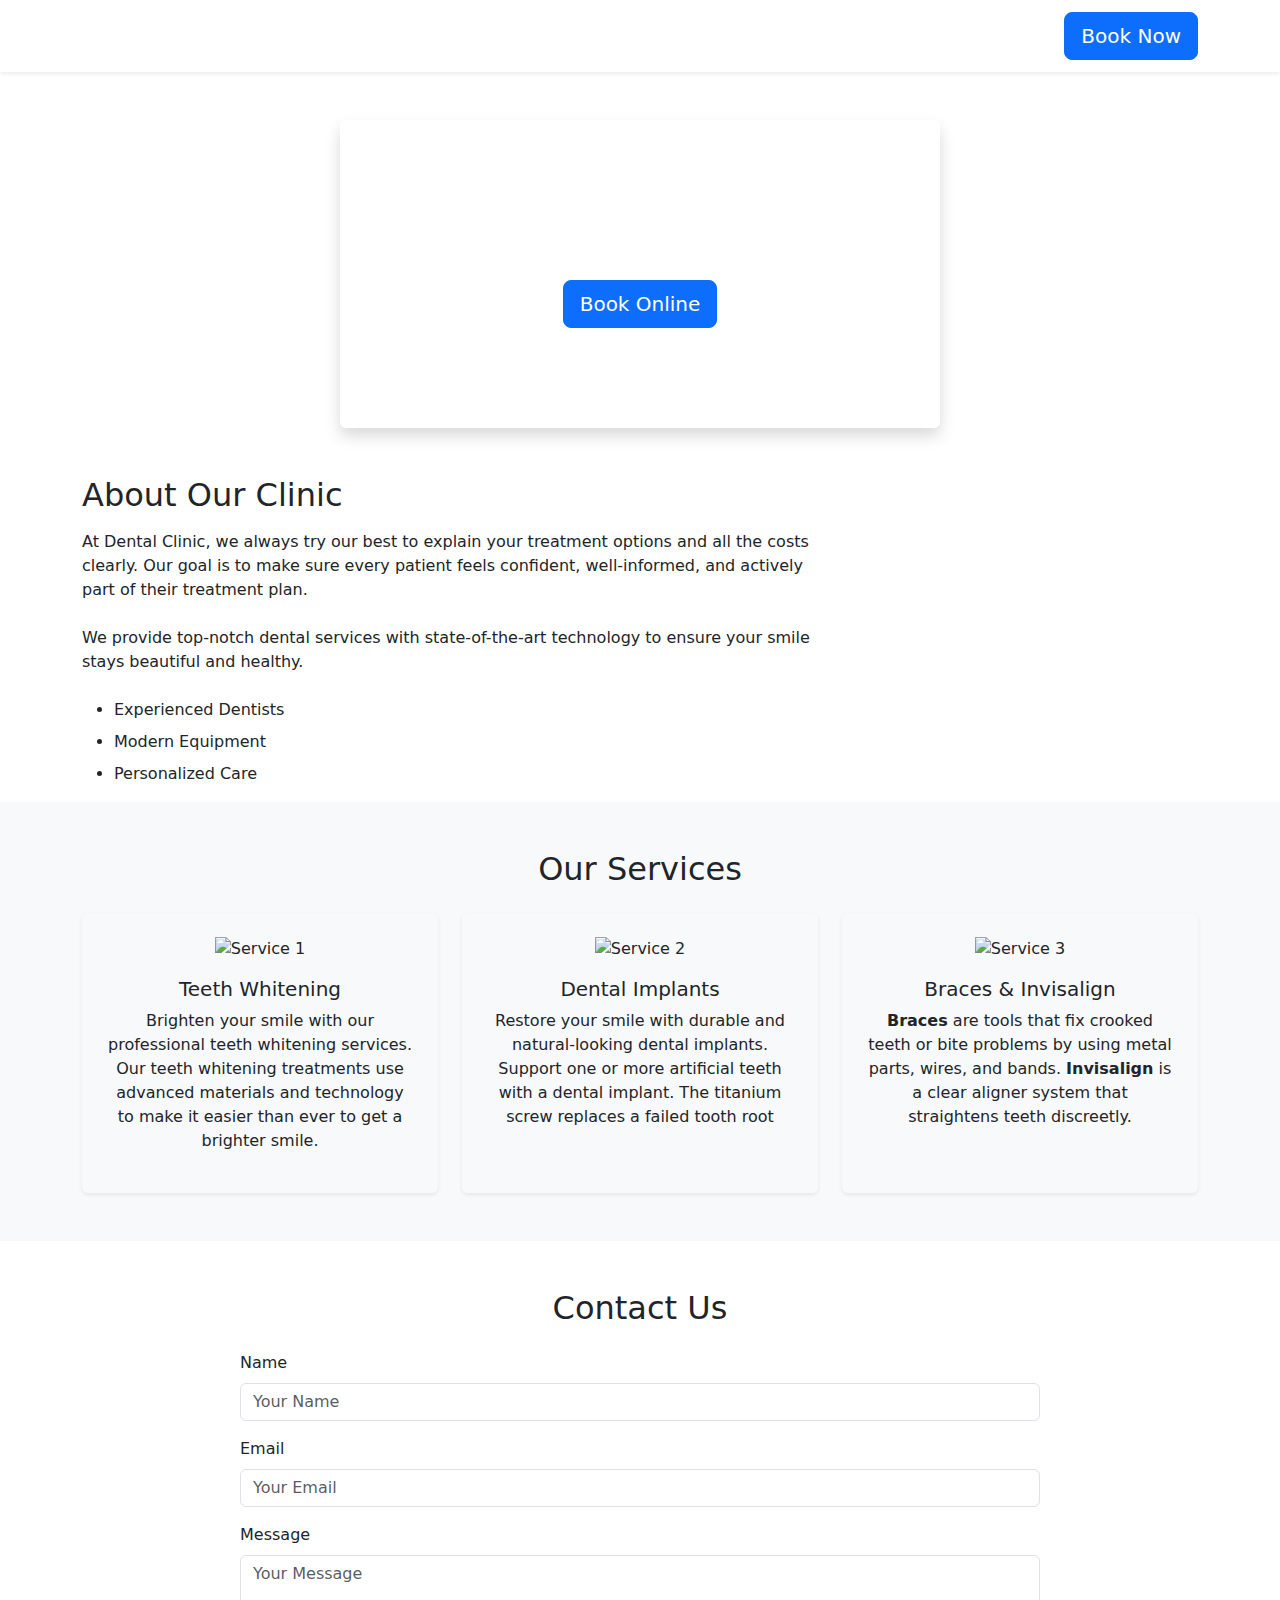
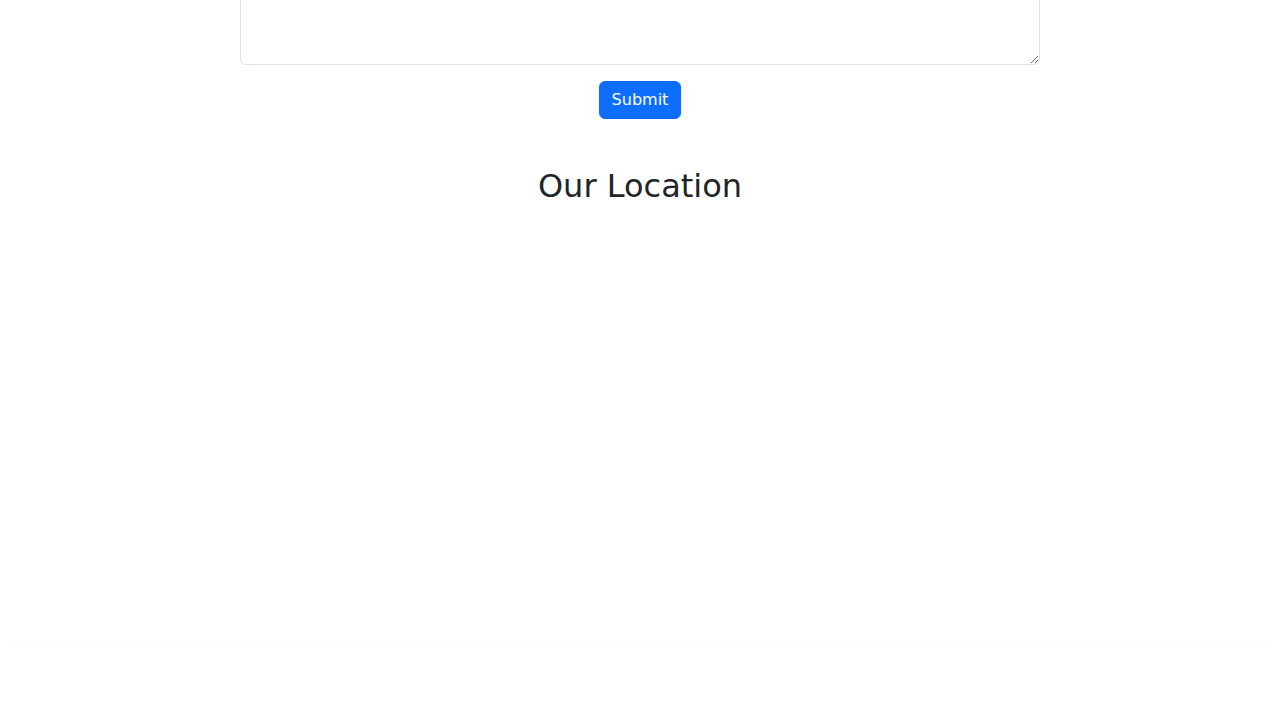
==== index.html @ 96da1223 "test" ====
<!DOCTYPE html>
<html lang="en">
<head>
  <meta charset="UTF-8">
  <meta name="viewport" content="width=device-width, initial-scale=1.0">
  <title>Dental</title>
  <link href="https://cdn.jsdelivr.net/npm/bootstrap@5.3.0/dist/css/bootstrap.min.css" rel="stylesheet">
  <link rel="stylesheet" href="style.css">

</head>
<body>


  <!-- Navbar -->
<nav class="navbar navbar-expand-lg navbar-light bg-dark-navy shadow-sm">
  <div class="container">
    <a class="navbar-brand" href="#"><p class="text-white">happy smile</p></a>
    <button class="navbar-toggler bg-custom-blue" type="button" data-bs-toggle="collapse" data-bs-target="#navbarNav">
      <span class="navbar-toggler-icon bg-custom-blue"></span>
    </button>
    <!-- Navbar Links -->
    <div class="collapse navbar-collapse" id="navbarNav">
      <ul class="navbar-nav ms-auto me-0">
        <li class="nav-item"><a class="nav-link text-white fs-4" href="#">Home</a></li>
        <li class="nav-item"><a class="nav-link text-white fs-4" href="#about">About Us</a></li>
        <li class="nav-item"><a class="nav-link text-white fs-4" href="#services">Services</a></li>
        <li class="nav-item"><a class="nav-link text-white fs-4" href="#prices">Prices</a></li>
        <li class="nav-item"><a class="nav-link text-white fs-4" href="#ourteam">Our Team</a></li>
        <li class="nav-item"><a class="nav-link text-white fs-4" href="#contact">Contact</a></li>
      </ul>
    </div>
    
    <!-- Book Now Button -->
    <a href="" class="btn btn-primary btn-lg d-none d-lg-block ms-3 me-0">Book Now</a>
  </div>
</nav>

  
  <!-- Hero Section -->
  <header class="hero-section text-center text-white" style="background-image: url('Images/Smile.png');">
    <div class="container py-5">
      <div class="shadow p-5 bg-custom-blue rounded mx-auto" style="max-width: 600px;">
        <h1>Welcome to Dental Clinic</h1>
        <p>Providing exceptional dental care for all ages</p>
        <a href="" class="btn btn-primary btn-lg mt-3">Book Online</a>
        <p>or call <span class="fs-4">0777 48 28 48</span> for appointments</p>
      </div>
    </div>
    
  </header>

  <!-- About Section -->
  <section id="about" class="d-flex align-items-center">
    <div class="container">
        <div class="col-md-8">
          <h2 class="mb-3">About Our Clinic</h2>
          <p class="mb-4">At Dental Clinic, we always try our best to explain your treatment options and all the costs clearly. 
            Our goal is to make sure every patient feels confident, well-informed, and actively part of their treatment plan.</p>
          <p class="mb-4">We provide top-notch dental services with state-of-the-art technology to ensure your smile stays beautiful and healthy.</p>
          <ul>
            <li class="mb-2">Experienced Dentists</li>
            <li class="mb-2">Modern Equipment</li>
            <li class="mb-2">Personalized Care</li>
          </ul>
        </div>
      </div>
    </div>
  </section>
  
  


  <!-- Services Section -->
  <section id="services" class="py-5 bg-light">
    <div class="container">
      <h2 class="text-center mb-4 text-custom-blue">Our Services</h2>
      <div class="row">
        <!-- Service 1 -->
        <div class="col-md-4 text-center service-card">
          <div class="p-4 rounded shadow-sm bg-custom-blue h-100">
            <img src="Images/whitening.webp" alt="Service 1" class="mb-3 w-50">
            <h5>Teeth Whitening</h5>
            <p>Brighten your smile with our professional teeth whitening services. Our teeth whitening treatments use advanced materials and technology to make it easier than ever to get a brighter smile.</p>
          </div>
        </div>
        <!-- Service 2 -->
        <div class="col-md-4 text-center service-card">
          <div class="p-4 rounded shadow-sm bg-custom-blue h-100">
            <img src="Images/implants.webp" alt="Service 2" class="mb-3 w-50">
            <h5>Dental Implants</h5>
            <p>Restore your smile with durable and natural-looking dental implants. Support one or more artificial teeth with a dental implant. The titanium screw replaces a failed tooth root</p>
          </div>
        </div>
        <!-- Service 3 -->
        <div class="col-md-4 text-center service-card">
          <div class="p-4 rounded shadow-sm bg-custom-blue h-100">
            <img src="Images/braces & Invisalign.webp" alt="Service 3" class="mb-3 w-50">
            <h5>Braces & Invisalign</h5>
            <p><b>Braces</b> are tools that fix crooked teeth or bite problems by using metal parts, wires, and bands.
         <b>Invisalign</b> is a clear aligner system that straightens teeth discreetly.</p>
          </div>
        </div>
      </div>
    </div>
  </section>

  <!-- Contact Section -->
<section id="contact" class="py-5">
  <div class="container">
    <form class="mx-auto" style="max-width: 800px;"> <!-- Limit form width -->
      <h2 class="text-center mb-4">Contact Us</h2>
      <div class="mb-3">
        <label for="name" class="form-label">Name</label>
        <input type="text" class="form-control" id="name" placeholder="Your Name">
      </div>
      <div class="mb-3">
        <label for="email" class="form-label">Email</label>
        <input type="email" class="form-control" id="email" placeholder="Your Email">
      </div>
      <div class="mb-3">
        <label for="message" class="form-label">Message</label>
        <textarea class="form-control" id="message" rows="4" placeholder="Your Message"></textarea>
      </div>
      <div class="d-flex justify-content-center">
        <button type="submit" class="btn btn-primary">Submit</button>
      </div>
    </form>
  </div>
</section>


  <!--location-->
  <section id="location" class="d-flex align-items-center">
    <div class="container">
      <h2 class="text-center mb-4">Our Location</h2>
      <div class="row justify-content-center">
        <div class="col-md-8">
          <div class="ratio ratio-16x9">
            <iframe class="embed-responsive-item" src="https://www.google.com/maps/embed?pb=!1m18!1m12!1m3!1d3961.0656265239536!2d79.86579387581777!3d6.882742118882746!2m3!1f0!2f0!3f0!3m2!1i1024!2i768!4f13.1!3m3!1m2!1s0x3ae25b21c4ad9c7f%3A0x2db603e21bdfd4f9!2sHavelock%20City%20Mall!5e0!3m2!1sen!2slk!4v1733757440611!5m2!1sen!2slk" allowfullscreen="" loading="lazy" referrerpolicy="no-referrer-when-downgrade"></iframe>
          </div>
        </div>
      </div>
    </div>
  </section>
  
  
  
  

  <!-- Footer -->
  <footer class="bg-dark-navy text-white text-center py-3 shadow-sm">
    <p>© 2024 Dental Clinic | All Rights Reserved</p>
  </footer>

  <script src="https://cdn.jsdelivr.net/npm/bootstrap@5.3.0/dist/js/bootstrap.bundle.min.js"></script>
</body>
</html>
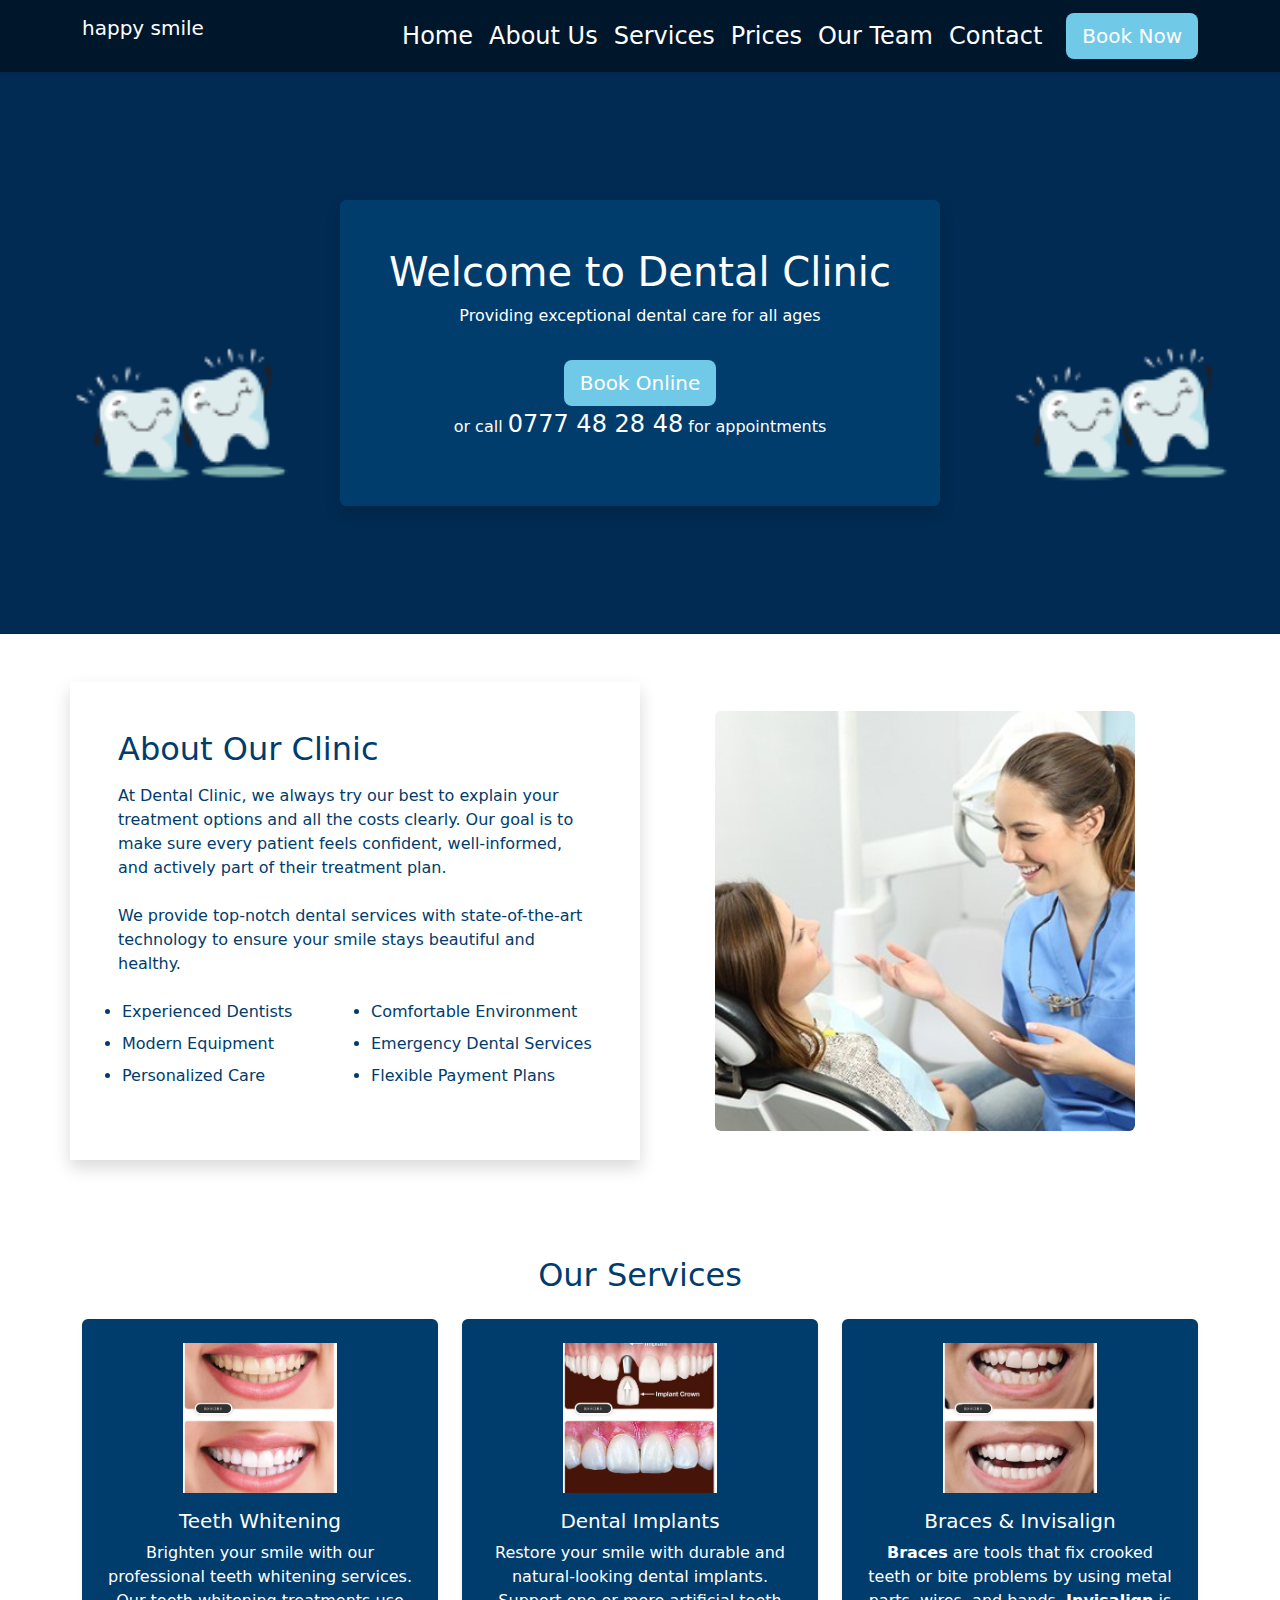
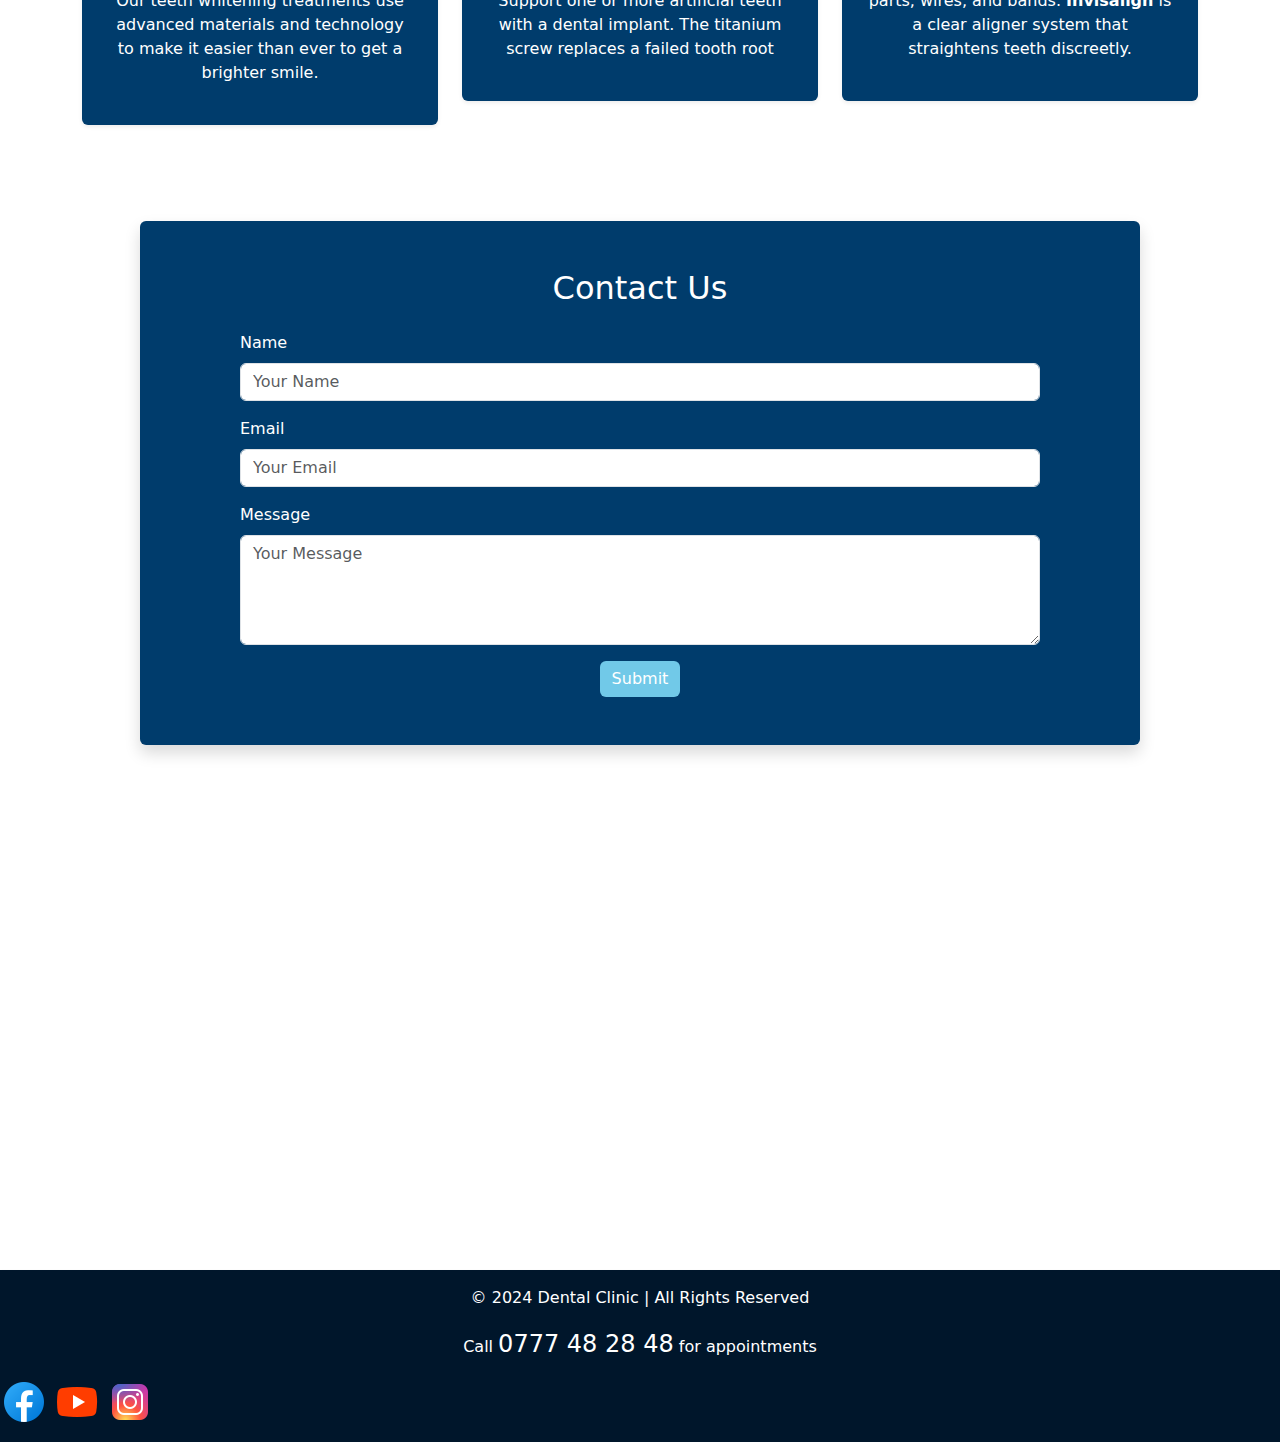
==== commit 0c1cdd59: "feet update index.html" ====
--- a/index.html
+++ b/index.html
@@ -5,7 +5,7 @@
   <meta name="viewport" content="width=device-width, initial-scale=1.0">
   <title>Dental</title>
   <link href="https://cdn.jsdelivr.net/npm/bootstrap@5.3.0/dist/css/bootstrap.min.css" rel="stylesheet">
-  <link rel="stylesheet" href="style.css">
+  <link rel="stylesheet" href="DentalWeb/style.css">
 
 </head>
 <body>
@@ -37,7 +37,7 @@
 
   
   <!-- Hero Section -->
-  <header class="hero-section text-center text-white" style="background-image: url('Images/Smile.png');">
+  <header class="hero-section text-center text-white" style="background-image: url('DentalWeb/Images/Smile.png');">
     <div class="container py-5">
       <div class="shadow p-5 bg-custom-blue rounded mx-auto" style="max-width: 600px;">
         <h1>Welcome to Dental Clinic</h1>
@@ -50,35 +50,50 @@
   </header>
 
   <!-- About Section -->
-  <section id="about" class="d-flex align-items-center">
+  <section id="about" class="d-flex justify-content-center text-custom-blue p-5" style="min-height: 60vh;">
     <div class="container">
-        <div class="col-md-8">
+      <div class="row align-items-center">
+        <!-- Shadow Box -->
+        <div class="col-md-6 shadow p-5">
           <h2 class="mb-3">About Our Clinic</h2>
           <p class="mb-4">At Dental Clinic, we always try our best to explain your treatment options and all the costs clearly. 
             Our goal is to make sure every patient feels confident, well-informed, and actively part of their treatment plan.</p>
           <p class="mb-4">We provide top-notch dental services with state-of-the-art technology to ensure your smile stays beautiful and healthy.</p>
-          <ul>
-            <li class="mb-2">Experienced Dentists</li>
-            <li class="mb-2">Modern Equipment</li>
-            <li class="mb-2">Personalized Care</li>
-          </ul>
+          <div class="row">
+            <ul class="text-start ps-3 col-md-6">
+              <li class="mb-2">Experienced Dentists</li>
+              <li class="mb-2">Modern Equipment</li>
+              <li class="mb-2">Personalized Care</li>
+            </ul>
+            <ul class="text-start ps-3 col-md-6">
+              <li class="mb-2">Comfortable Environment</li>
+              <li class="mb-2">Emergency Dental Services</li>
+              <li class="mb-2">Flexible Payment Plans</li>
+            </ul>
+          </div>
+        </div>
+        <!-- Image -->
+        <div class="col-md-6 text-center">
+          <img src="DentalWeb/Images/aboutus.jpg" alt="Dental Clinic" class="img-fluid rounded" style=" height: 420px;">
         </div>
       </div>
     </div>
   </section>
   
   
+  
+  
 
 
   <!-- Services Section -->
-  <section id="services" class="py-5 bg-light">
+  <section id="services" class="py-5">
     <div class="container">
       <h2 class="text-center mb-4 text-custom-blue">Our Services</h2>
       <div class="row">
         <!-- Service 1 -->
         <div class="col-md-4 text-center service-card">
           <div class="p-4 rounded shadow-sm bg-custom-blue h-100">
-            <img src="Images/whitening.webp" alt="Service 1" class="mb-3 w-50">
+            <img src="DentalWeb/Images/whitening.webp" alt="Service 1" class="mb-3 w-50">
             <h5>Teeth Whitening</h5>
             <p>Brighten your smile with our professional teeth whitening services. Our teeth whitening treatments use advanced materials and technology to make it easier than ever to get a brighter smile.</p>
           </div>
@@ -86,7 +101,7 @@
         <!-- Service 2 -->
         <div class="col-md-4 text-center service-card">
           <div class="p-4 rounded shadow-sm bg-custom-blue h-100">
-            <img src="Images/implants.webp" alt="Service 2" class="mb-3 w-50">
+            <img src="DentalWeb/Images/implants.webp" alt="Service 2" class="mb-3 w-50">
             <h5>Dental Implants</h5>
             <p>Restore your smile with durable and natural-looking dental implants. Support one or more artificial teeth with a dental implant. The titanium screw replaces a failed tooth root</p>
           </div>
@@ -94,7 +109,7 @@
         <!-- Service 3 -->
         <div class="col-md-4 text-center service-card">
           <div class="p-4 rounded shadow-sm bg-custom-blue h-100">
-            <img src="Images/braces & Invisalign.webp" alt="Service 3" class="mb-3 w-50">
+            <img src="DentalWeb/Images/braces & Invisalign.webp" alt="Service 3" class="mb-3 w-50">
             <h5>Braces & Invisalign</h5>
             <p><b>Braces</b> are tools that fix crooked teeth or bite problems by using metal parts, wires, and bands.
          <b>Invisalign</b> is a clear aligner system that straightens teeth discreetly.</p>
@@ -107,6 +122,8 @@
   <!-- Contact Section -->
 <section id="contact" class="py-5">
   <div class="container">
+    <div class="shadow p-5 bg-custom-blue rounded mx-auto" style="max-width: 1000px;">
+
     <form class="mx-auto" style="max-width: 800px;"> <!-- Limit form width -->
       <h2 class="text-center mb-4">Contact Us</h2>
       <div class="mb-3">
@@ -125,9 +142,9 @@
         <button type="submit" class="btn btn-primary">Submit</button>
       </div>
     </form>
+    </div>
   </div>
 </section>
-
 
   <!--location-->
   <section id="location" class="d-flex align-items-center">
@@ -148,8 +165,12 @@
   
 
   <!-- Footer -->
-  <footer class="bg-dark-navy text-white text-center py-3 shadow-sm">
-    <p>© 2024 Dental Clinic | All Rights Reserved</p>
+  <footer class="bg-dark-navy text-white py-3 shadow-sm">
+    <p class="text-center">© 2024 Dental Clinic | All Rights Reserved</p>
+    <p class="text-center">Call <span class="fs-4">0777 48 28 48</span> for appointments</p>
+    <a href="www.facebook.com" class="text-left"><img src="DentalWeb/Images/fb.png"></img/a>
+      <a href="www.youtube.com" class="text-left"><img src="DentalWeb/Images/yt.png"></img/a>
+        <a href="www.instragram.com" class="text-left"><img src="DentalWeb/Images/instra.png"></img/a>
   </footer>
 
   <script src="https://cdn.jsdelivr.net/npm/bootstrap@5.3.0/dist/js/bootstrap.bundle.min.js"></script>
--- a/DentalWeb/style.css
+++ b/DentalWeb/style.css
@@ -0,0 +1,113 @@
+ /* Custom Bootstrap Overrides */
+ :root {
+    --bs-primary: #002A4E; /* Navy Blue */
+    --bs-secondary: #FFFFFF; /* White */
+    --bs-info: #ADE8F4; /* Aqua/Teal */
+  }
+
+  .bg-custom-blue {
+background-color: #003C6C;
+color: white; /* Optional for text visibility */
+}
+
+.text-custom-blue {
+color: #003C6C;
+}
+
+.bg-dark-navy {
+background-color: #00162B;
+color: white; /* Optional, for better text contrast */
+}
+  
+  body {
+   
+    color: var(--bs-secondary);
+  }
+
+  .navbar-brand img {
+    height: 50px;
+  }
+
+  .nav-link {
+    color: var(--bs-secondary) !important;
+  }
+
+  .nav-link:hover {
+    color: var(--bs-info) !important;
+  }
+
+  .hero-section {
+    background-color: var(--bs-primary);
+    color: var(--bs-secondary);
+    background-size: cover;
+    background-position: center;
+    padding: 5rem 0;
+  }
+
+  .btn-primary {
+    background-color: #71C9E8; /* Slightly darker Aqua */
+    border: none;
+  }
+
+  .btn-primary:hover {
+    
+    background-color: var(--bs-info);
+  }
+
+  .service-card {
+  display: flex;
+  flex-direction: column;
+  height: 100%; /* Full height within column */
+}
+
+.service-card .p-4 {
+  flex: 1; /* Ensures the card content stretches to fill available space */
+}
+
+.service-card img {
+  height: 150px; /* Specify height for images */
+  object-fit: cover; /* Ensures the images fill the space nicely */
+}
+
+.service-card:hover .rounded {
+  box-shadow: 0 8px 16px rgba(0, 60, 108, 0.5); /* Adds a blue shadow on hover */
+  transform: scale(1.05); /* Slight zoom effect */
+  transition: transform 0.3s ease, box-shadow 0.3s ease; /* Smooth transition */
+}
+
+.service-card .rounded {
+  min-height: 300px; /* Specifies minimum height for uniformity */
+  transition: transform 0.3s ease, box-shadow 0.3s ease; /* Smooth transition */
+}
+
+
+  footer {
+    color: var(--bs-secondary);
+  }
+
+  footer a {
+    color: #71C9E8;
+    text-decoration: none;
+  }
+
+  footer a:hover {
+    
+    color: var(--bs-info);
+  }
+
+
+
+/* Prices*/
+tbody .service-column {
+  background-color: #046bc0;
+  color:white;
+}
+
+tbody .price-column {
+  background-color: #046bc0;
+  color: white;
+}
+
+table th{
+  background-color: #003C6C;
+}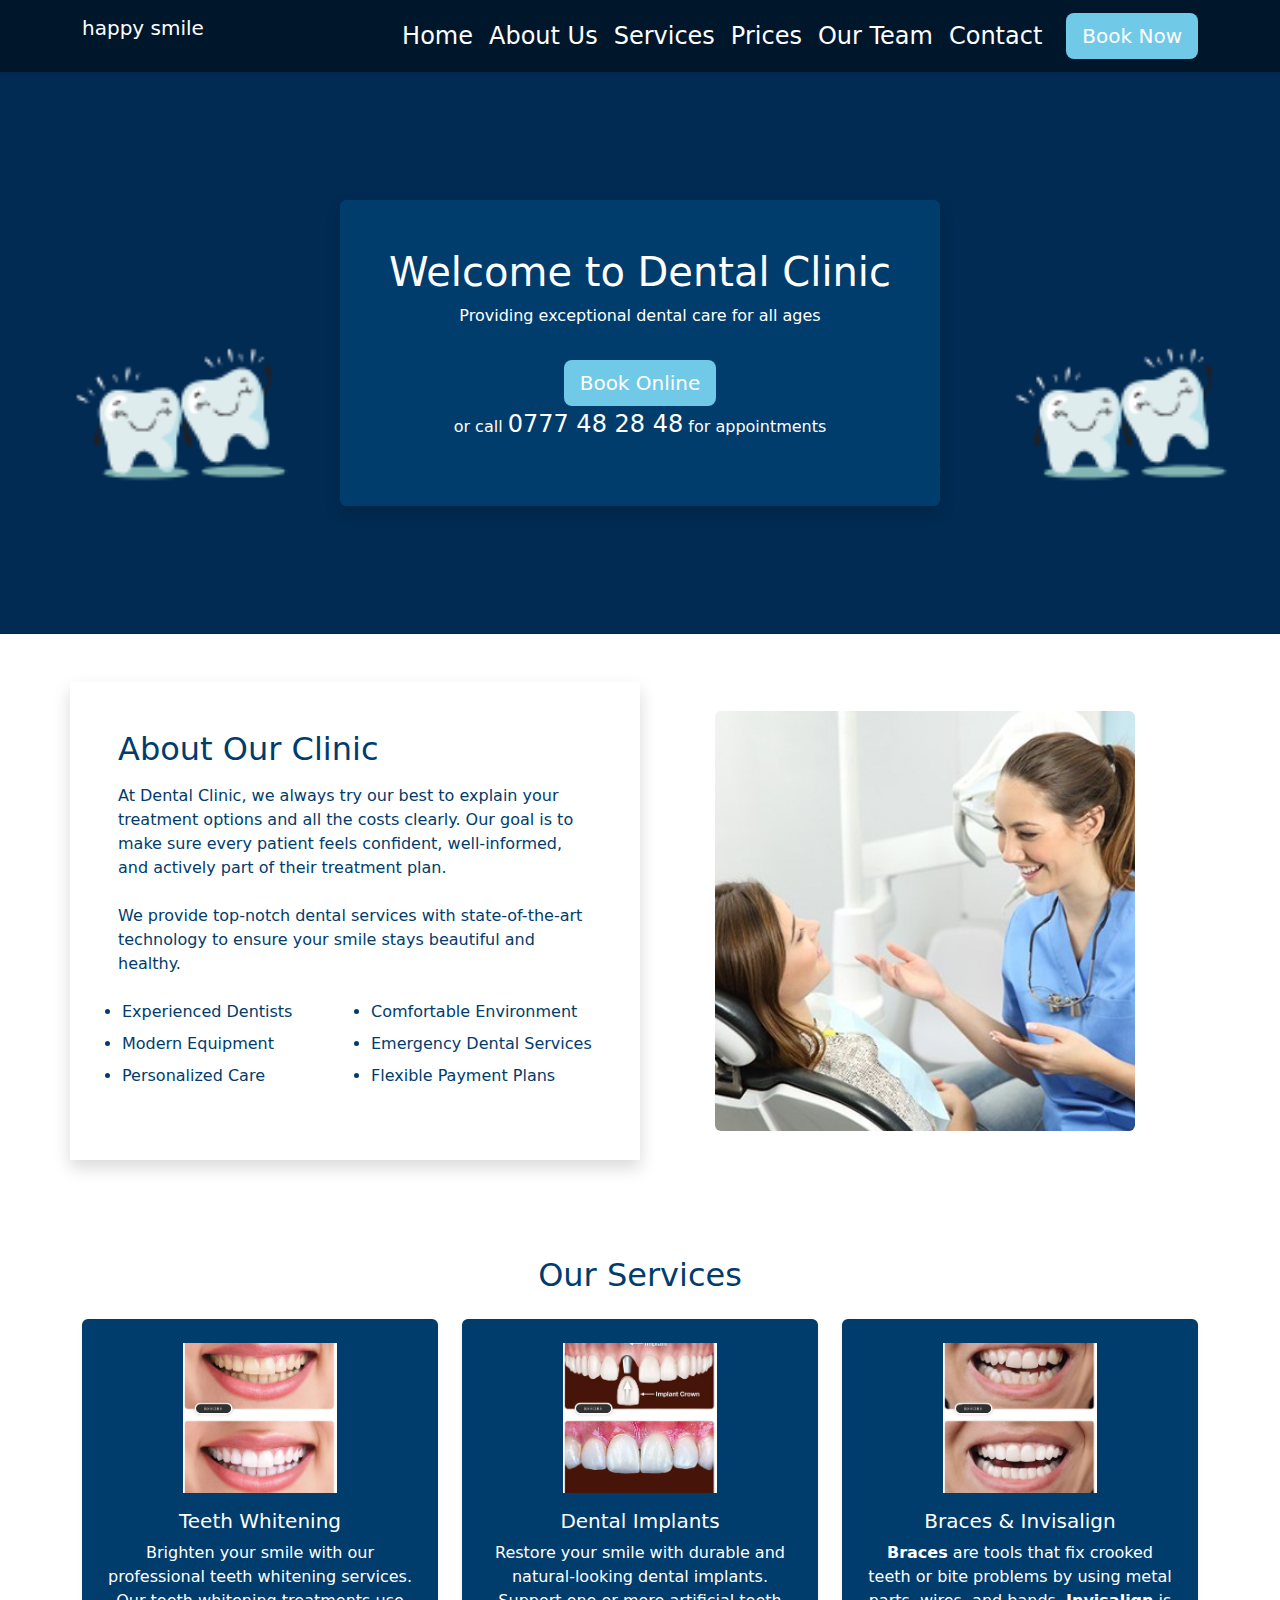
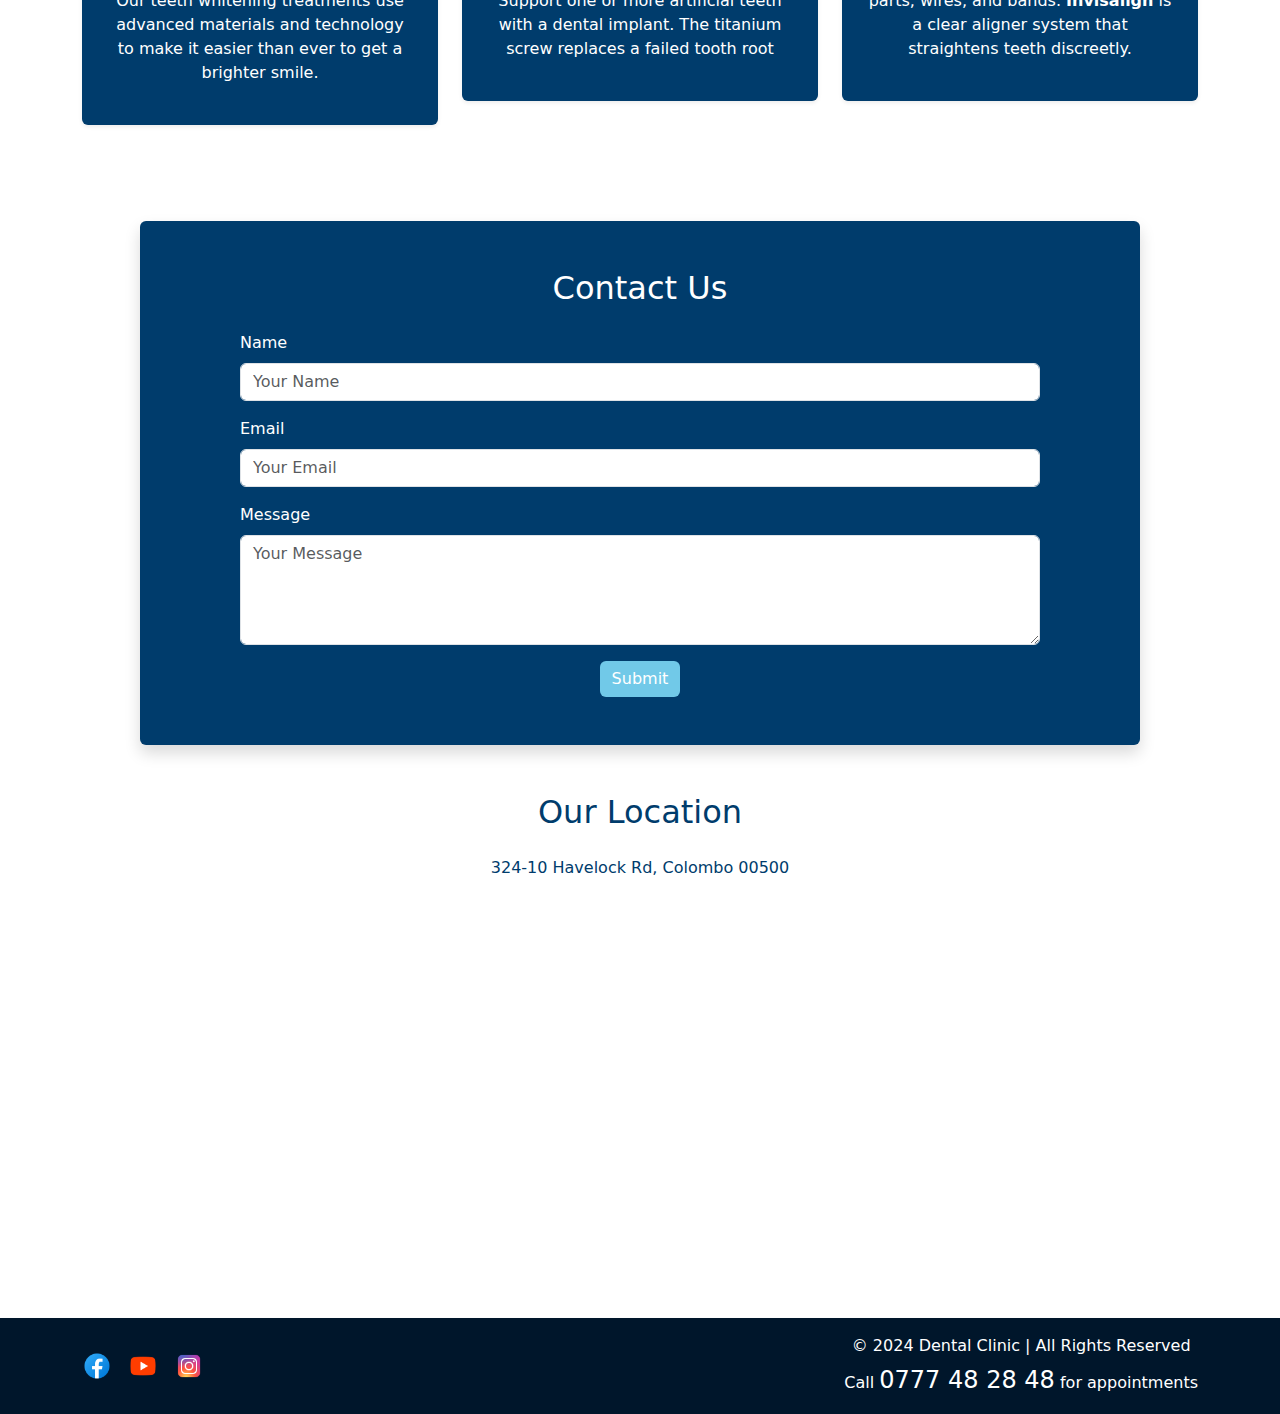
==== commit 6b63c936: "feet add book.html" ====
--- a/index.html
+++ b/index.html
@@ -149,7 +149,8 @@
   <!--location-->
   <section id="location" class="d-flex align-items-center">
     <div class="container">
-      <h2 class="text-center mb-4">Our Location</h2>
+      <h2 class="text-center mb-4 text-custom-blue">Our Location</h2>
+      <p class="text-center mb-4 text-custom-blue">324-10 Havelock Rd, Colombo 00500</p>
       <div class="row justify-content-center">
         <div class="col-md-8">
           <div class="ratio ratio-16x9">
@@ -165,13 +166,30 @@
   
 
   <!-- Footer -->
+ 
   <footer class="bg-dark-navy text-white py-3 shadow-sm">
-    <p class="text-center">© 2024 Dental Clinic | All Rights Reserved</p>
-    <p class="text-center">Call <span class="fs-4">0777 48 28 48</span> for appointments</p>
-    <a href="www.facebook.com" class="text-left"><img src="DentalWeb/Images/fb.png"></img/a>
-      <a href="www.youtube.com" class="text-left"><img src="DentalWeb/Images/yt.png"></img/a>
-        <a href="www.instragram.com" class="text-left"><img src="DentalWeb/Images/instra.png"></img/a>
+    <div class="container d-flex justify-content-between align-items-center">
+      <!-- Social Media Icons -->
+      <div class="d-flex">
+        <a href="https://www.facebook.com" class="me-3">
+          <img src="DentalWeb/Images/fb.png" alt="Facebook" style="width: 30px; height: 30px;">
+        </a>
+        <a href="https://www.youtube.com" class="me-3">
+          <img src="DentalWeb/Images/yt.png" alt="YouTube" style="width: 30px; height: 30px;">
+        </a>
+        <a href="https://www.instagram.com" class="me-3">
+          <img src="DentalWeb/Images/instra.png" alt="Instagram" style="width: 30px; height: 30px;">
+        </a>
+      </div>
+      <!-- Paragraphs -->
+      <div class="text-center">
+        <p class="mb-1">© 2024 Dental Clinic | All Rights Reserved</p>
+        <p class="mb-0">Call <span class="fs-4">0777 48 28 48</span> for appointments</p>
+      </div>
+    </div>
   </footer>
+  
+  
 
   <script src="https://cdn.jsdelivr.net/npm/bootstrap@5.3.0/dist/js/bootstrap.bundle.min.js"></script>
 </body>
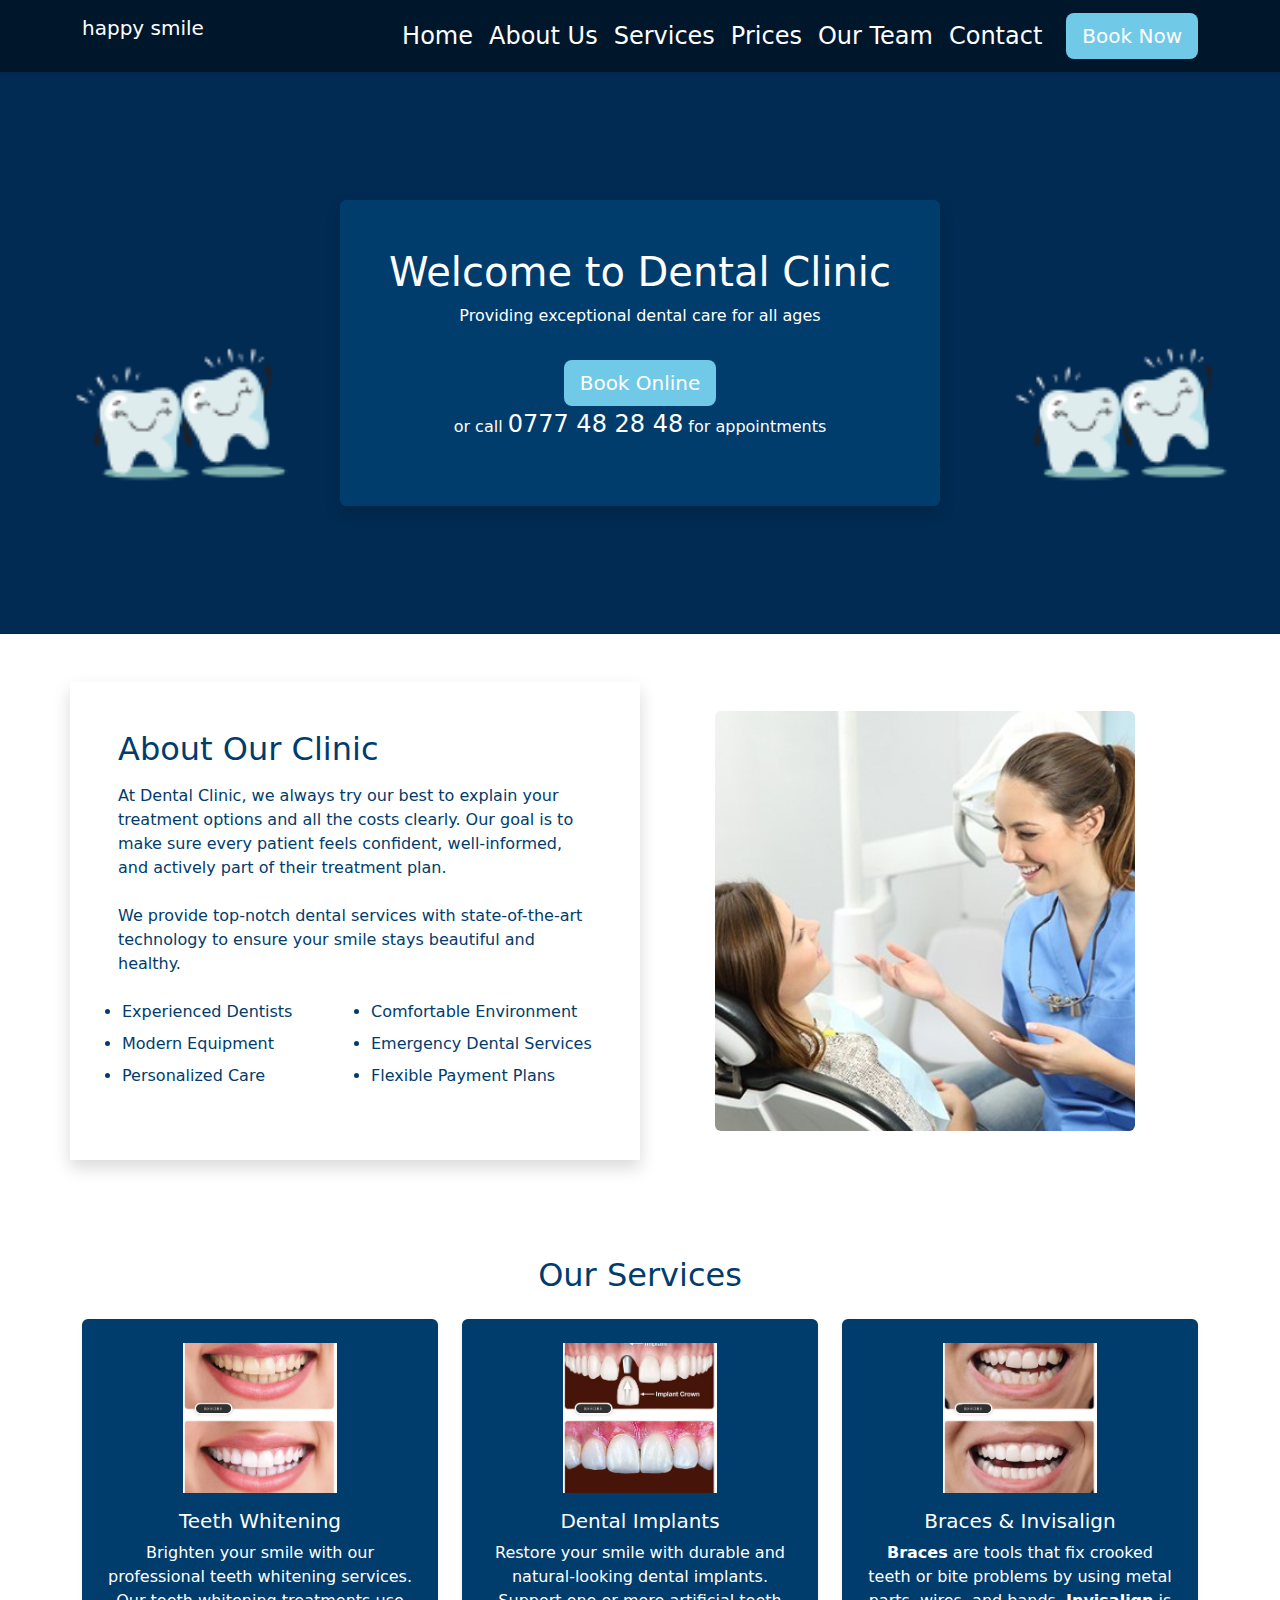
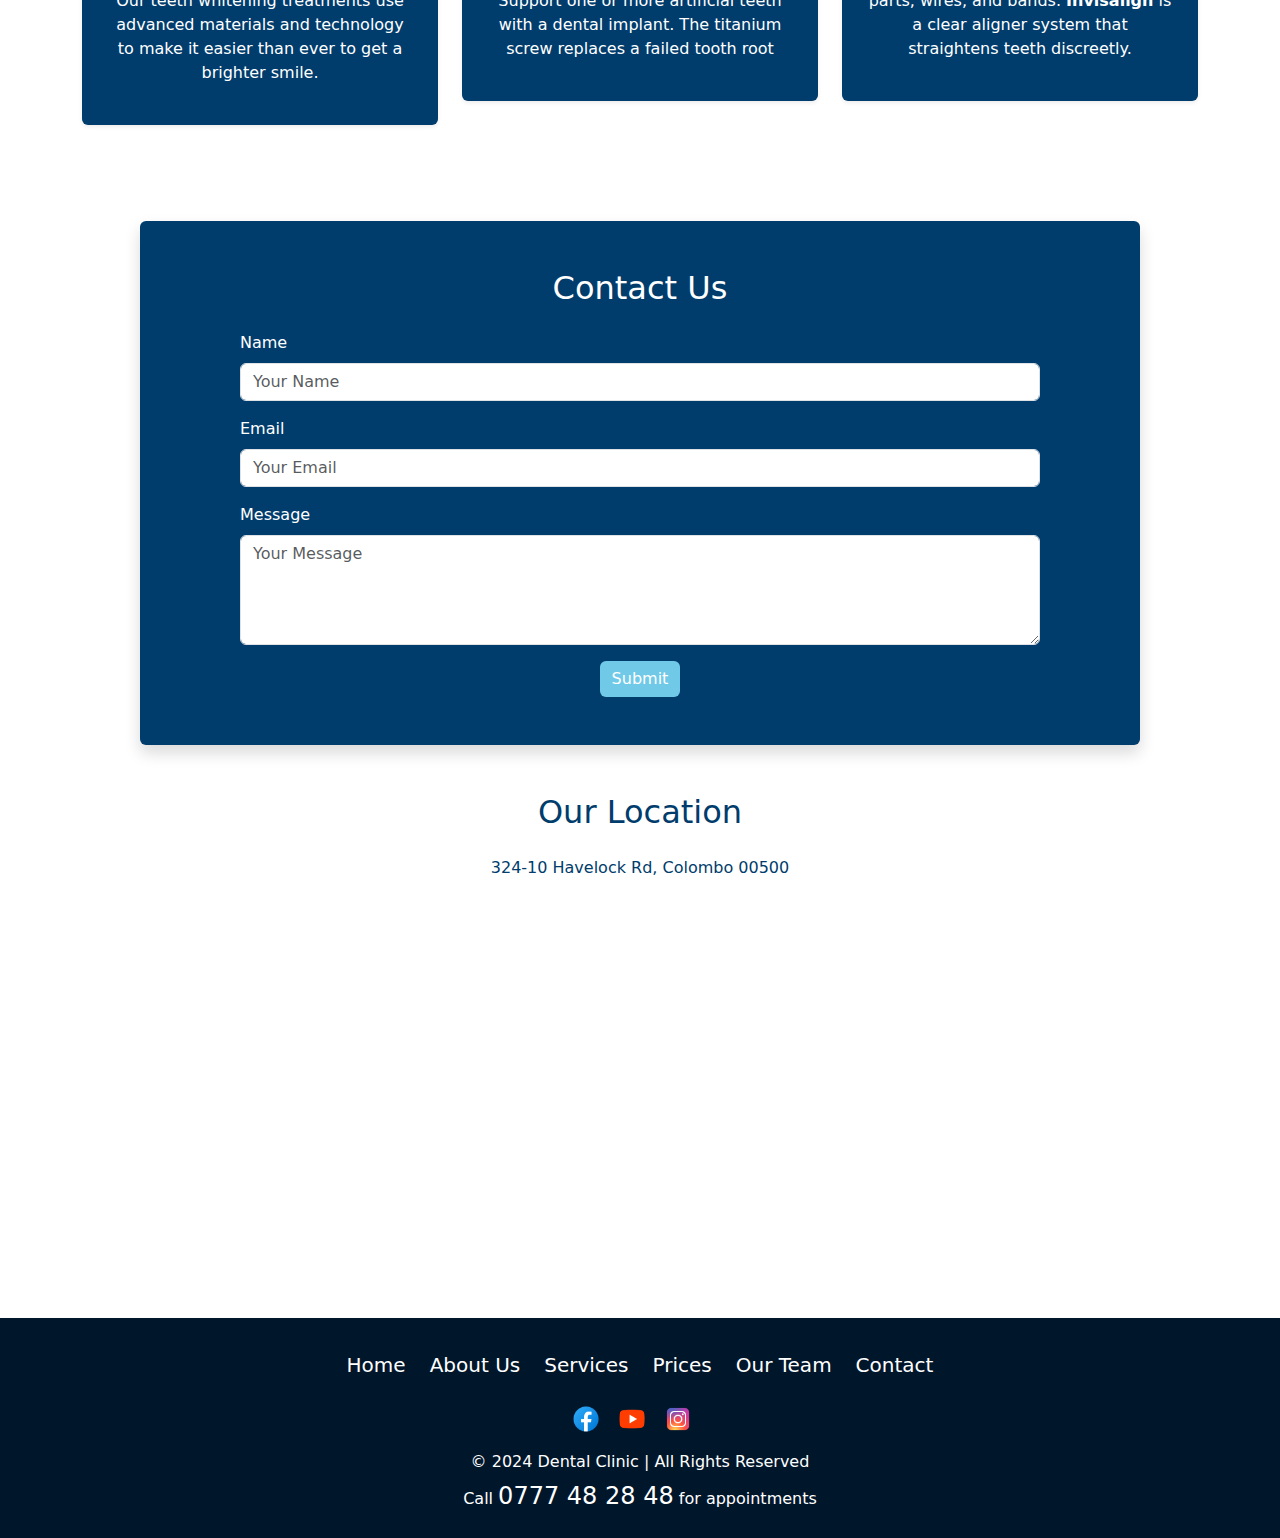
==== commit afefd9a8: "feet update book.html" ====
--- a/index.html
+++ b/index.html
@@ -166,11 +166,34 @@
   
 
   <!-- Footer -->
- 
-  <footer class="bg-dark-navy text-white py-3 shadow-sm">
-    <div class="container d-flex justify-content-between align-items-center">
+  <footer class="bg-dark-navy text-white py-4 shadow-sm">
+    <div class="container">
+      <!-- Footer Navigation -->
+      <div class="d-flex justify-content-center mb-3">
+        <ul class="navbar-nav d-flex flex-row">
+          <li class="nav-item me-4">
+            <a class="nav-link text-white fs-5" href="#">Home</a>
+          </li>
+          <li class="nav-item me-4">
+            <a class="nav-link text-white fs-5" href="#about">About Us</a>
+          </li>
+          <li class="nav-item me-4">
+            <a class="nav-link text-white fs-5" href="#services">Services</a>
+          </li>
+          <li class="nav-item me-4">
+            <a class="nav-link text-white fs-5" href="#prices">Prices</a>
+          </li>
+          <li class="nav-item me-4">
+            <a class="nav-link text-white fs-5" href="#ourteam">Our Team</a>
+          </li>
+          <li class="nav-item">
+            <a class="nav-link text-white fs-5" href="#contact">Contact</a>
+          </li>
+        </ul>
+      </div>
+  
       <!-- Social Media Icons -->
-      <div class="d-flex">
+      <div class="d-flex justify-content-center mb-3">
         <a href="https://www.facebook.com" class="me-3">
           <img src="DentalWeb/Images/fb.png" alt="Facebook" style="width: 30px; height: 30px;">
         </a>
@@ -181,7 +204,8 @@
           <img src="DentalWeb/Images/instra.png" alt="Instagram" style="width: 30px; height: 30px;">
         </a>
       </div>
-      <!-- Paragraphs -->
+  
+      <!-- Footer Paragraphs -->
       <div class="text-center">
         <p class="mb-1">© 2024 Dental Clinic | All Rights Reserved</p>
         <p class="mb-0">Call <span class="fs-4">0777 48 28 48</span> for appointments</p>
@@ -190,6 +214,7 @@
   </footer>
   
   
+  
 
   <script src="https://cdn.jsdelivr.net/npm/bootstrap@5.3.0/dist/js/bootstrap.bundle.min.js"></script>
 </body>
